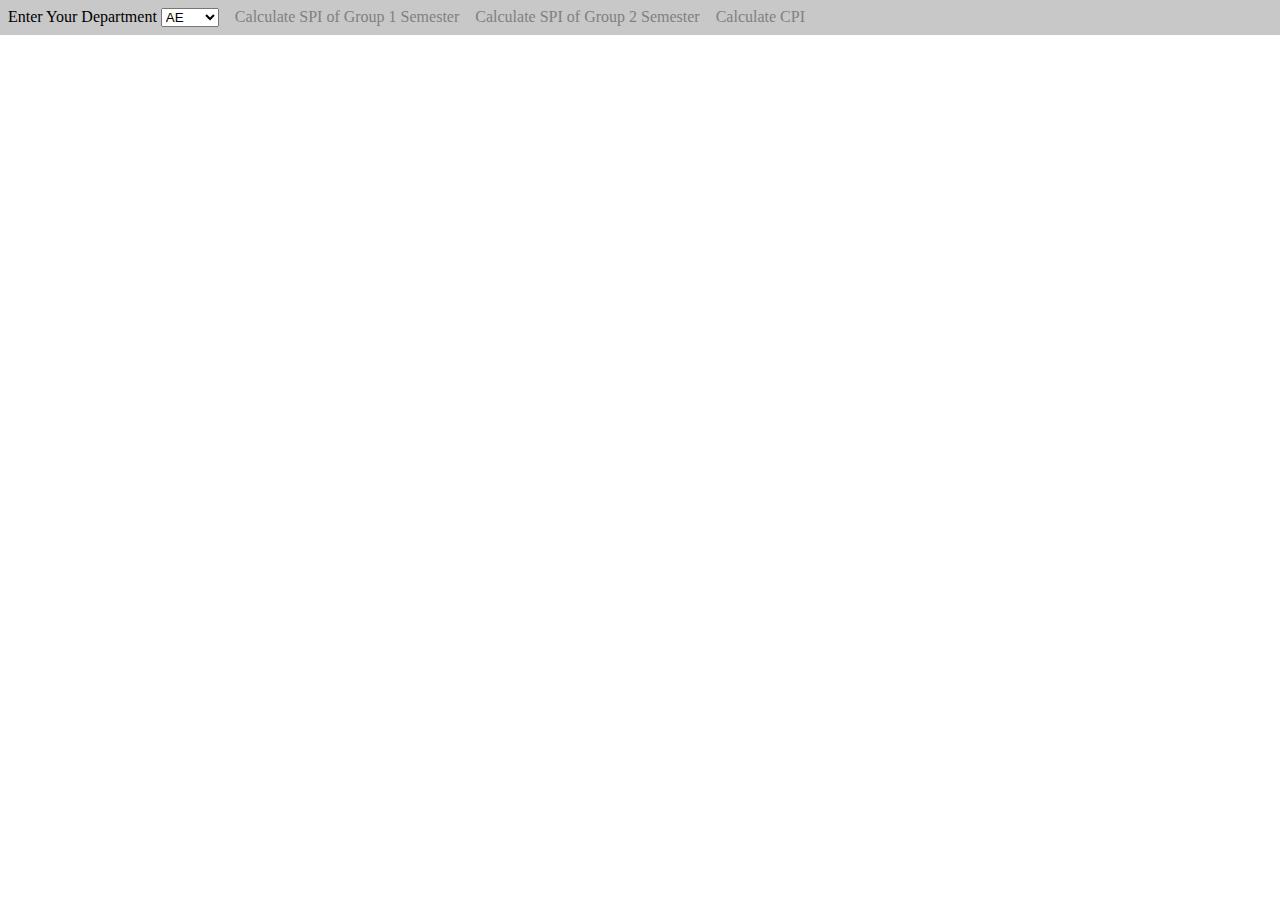
==== index.html @ 36081b1b "Add files via upload" ====
<!DOCTYPE html>
<html lang="en">
<head>
    <meta charset="UTF-8">
    <meta http-equiv="X-UA-Compatible" content="IE=edge">
    <meta name="viewport" content="width=device-width, initial-scale=1.0">
    <title>Document</title>
    <link rel="stylesheet" href="style.css">
    <script src="script.js" defer></script>
</head>
<body>
    <div class="header">
        <div class="branch">
            Enter Your Department <select>
                <option>AE</option>
                <option>BSBE</option>
                <option>CHE</option>
                <option>CHM</option>
                <option>CE</option>
                <option>CSE</option>
                <option>EE</option>
                <option>ES</option>
                <option>ECO</option>
                <option>MSE</option>
                <option>MTH</option>
                <option>ME</option>
                <option>PHY</option>
                <option>SDS</option>
            </select>
        </div>
        <div class="dropdown" data-dropdown>
            <button class="link" data-dropdown-button>Calculate SPI of Group 1 Semester</button>
            <div class="dropdown-menu">
                <div class="content">
                    <form name="sem1"action="" method="post">
                    ELC11X  : <select name="ELC">
                        <option value="10">A*</option>
                        <option value="10">A</option>
                        <option value="9">B+</option>
                        <option value="8">B</option>
                        <option value="7">C+</option>
                        <option value="6">C</option>
                        <option value="5">D+</option>
                        <option value="4">D</option>
                        <option value="0">E</option>
                        <option value="0">F</option>
                        <option value="0">I</option>
                    </select></br>
                    MTH111M : <select name="MTH1">
                        <option value="10">A*</option>
                        <option value="10">A</option>
                        <option value="9">B+</option>
                        <option value="8">B</option>
                        <option value="7">C+</option>
                        <option value="6">C</option>
                        <option value="5">D+</option>
                        <option value="4">D</option>
                        <option value="0">E</option>
                        <option value="0">F</option>
                        <option value="0">I</option>
                    </select></br>
                    MTH112M : <select name="MTH2">
                        <option value="10">A*</option>
                        <option value="10">A</option>
                        <option value="9">B+</option>
                        <option value="8">B</option>
                        <option value="7">C+</option>
                        <option value="6">C</option>
                        <option value="5">D+</option>
                        <option value="4">D</option>
                        <option value="0">E</option>
                        <option value="0">F</option>
                        <option value="0">I</option>
                    </select></br>
                    PHY11X  : <select name="PHY">
                        <option value="10">A*</option>
                        <option value="10">A</option>
                        <option value="9">B+</option>
                        <option value="8">B</option>
                        <option value="7">C+</option>
                        <option value="6">C</option>
                        <option value="5">D+</option>
                        <option value="4">D</option>
                        <option value="0">E</option>
                        <option value="0">F</option>
                        <option value="0">I</option>
                    </select></br>
                    PHY111  : <select name="PHY1">
                        <option value="10">A*</option>
                        <option value="10">A</option>
                        <option value="9">B+</option>
                        <option value="8">B</option>
                        <option value="7">C+</option>
                        <option value="6">C</option>
                        <option value="5">D+</option>
                        <option value="4">D</option>
                        <option value="0">E</option>
                        <option value="0">F</option>
                        <option value="0">I</option>
                    </select></br>
                    TA111   : <select name="TA">
                        <option value="10">A*</option>
                        <option value="10">A</option>
                        <option value="9">B+</option>
                        <option value="8">B</option>
                        <option value="7">C+</option>
                        <option value="6">C</option>
                        <option value="5">D+</option>
                        <option value="4">D</option>
                        <option value="0">E</option>
                        <option value="0">F</option>
                        <option value="0">I</option>
                    </select></br>
                    CHM112M : <select name="CHM2">
                        <option value="10">A*</option>
                        <option value="10">A</option>
                        <option value="9">B+</option>
                        <option value="8">B</option>
                        <option value="7">C+</option>
                        <option value="6">C</option>
                        <option value="5">D+</option>
                        <option value="4">D</option>
                        <option value="0">E</option>
                        <option value="0">F</option>
                        <option value="0">I</option>
                    </select></br>
                    CHM113M : <select name="CHM3">
                        <option value="10">A*</option>
                        <option value="10">A</option>
                        <option value="9">B+</option>
                        <option value="8">B</option>
                        <option value="7">C+</option>
                        <option value="6">C</option>
                        <option value="5">D+</option>
                        <option value="4">D</option>
                        <option value="0">E</option>
                        <option value="0">F</option>
                        <option value="0">I</option>
                    </select></br>
                    </form>
                    PE111   : <select name="PE">
                        <option>S</option>
                        <option>X</option>
                    </select></br>
                    <button id="btn" onclick="calcsem1()">NEXT</button>
                    <p>SPI = <input type="submit" value="Your SPI" name="submit" id="sem1spi"></p>
                </div>
            </div>
        </div>
        <div class="dropdown" data-dropdown>
            <button class="link" data-dropdown-button>Calculate SPI of Group 2 Semester</button>
            <div class="dropdown-menu">
                <div class="content">
                    <form name="sem2"action="" method="post">
                    ETH111  : <select name="ETH">
                        <option value="10">A*</option>
                        <option value="10">A</option>
                        <option value="9">B+</option>
                        <option value="8">B</option>
                        <option value="7">C+</option>
                        <option value="6">C</option>
                        <option value="5">D+</option>
                        <option value="4">D</option>
                        <option value="0">E</option>
                        <option value="0">F</option>
                        <option value="0">I</option>
                    </select></br>
                    MTH113M : <select name="MTH3">
                        <option value="10">A*</option>
                        <option value="10">A</option>
                        <option value="9">B+</option>
                        <option value="8">B</option>
                        <option value="7">C+</option>
                        <option value="6">C</option>
                        <option value="5">D+</option>
                        <option value="4">D</option>
                        <option value="0">E</option>
                        <option value="0">F</option>
                        <option value="0">I</option>
                    </select></br>
                    MTH114M : <select name="MTH4">
                        <option value="10">A*</option>
                        <option value="10">A</option>
                        <option value="9">B+</option>
                        <option value="8">B</option>
                        <option value="7">C+</option>
                        <option value="6">C</option>
                        <option value="5">D+</option>
                        <option value="4">D</option>
                        <option value="0">E</option>
                        <option value="0">F</option>
                        <option value="0">I</option>
                    </select></br>
                    PHY11X  : <select name="PHY2">
                        <option value="10">A*</option>
                        <option value="10">A</option>
                        <option value="9">B+</option>
                        <option value="8">B</option>
                        <option value="7">C+</option>
                        <option value="6">C</option>
                        <option value="5">D+</option>
                        <option value="4">D</option>
                        <option value="0">E</option>
                        <option value="0">F</option>
                        <option value="0">I</option>
                    </select></br>
                    CHM111  : <select name="CHM1">
                        <option value="10">A*</option>
                        <option value="10">A</option>
                        <option value="9">B+</option>
                        <option value="8">B</option>
                        <option value="7">C+</option>
                        <option value="6">C</option>
                        <option value="5">D+</option>
                        <option value="4">D</option>
                        <option value="0">E</option>
                        <option value="0">F</option>
                        <option value="0">I</option>
                    </select></br>
                    ESC111M  : <select name="ESC1">
                        <option value="10">A*</option>
                        <option value="10">A</option>
                        <option value="9">B+</option>
                        <option value="8">B</option>
                        <option value="7">C+</option>
                        <option value="6">C</option>
                        <option value="5">D+</option>
                        <option value="4">D</option>
                        <option value="0">E</option>
                        <option value="0">F</option>
                        <option value="0">I</option>
                    </select></br>
                    ESC112M : <select name="ESC2">
                        <option value="10">A*</option>
                        <option value="10">A</option>
                        <option value="9">B+</option>
                        <option value="8">B</option>
                        <option value="7">C+</option>
                        <option value="6">C</option>
                        <option value="5">D+</option>
                        <option value="4">D</option>
                        <option value="0">E</option>
                        <option value="0">F</option>
                        <option value="0">I</option>
                    </select></br>
                    LIF111  : <select name="LIF">
                        <option value="10">A*</option>
                        <option value="10">A</option>
                        <option value="9">B+</option>
                        <option value="8">B</option>
                        <option value="7">C+</option>
                        <option value="6">C</option>
                        <option value="5">D+</option>
                        <option value="4">D</option>
                        <option value="0">E</option>
                        <option value="0">F</option>
                        <option value="0">I</option>
                    </select></br>
                    </form>
                    PE112   : <select name="PE2">
                        <option>S</option>
                        <option>X</option>
                    </select></br>
                    <button id="btn" onclick="calcsem2()">NEXT</button>
                    <p>SPI = <input type="submit" value="Your SPI" name="submit" id="sem2spi"></p>
                </div>
            </div>
        </div>
        <div class="dropdown" data-dropdown>
            <button class="link" data-dropdown-button>Calculate CPI</button>
            <div class="dropdown-menu">
                <div class="content">
                    <button id="btn" onclick="cpi()">NEXT</button>
                    <p>CPI = <input type="submit" value="Your CPI" name="submit" id="cpi"></p>
                </div>
            </div>
        </div>
    </div>
</body>
</html>
---- style.css ----
body {
    margin: 0;
}

.header{
    background-color: rgb(200,200,200);
    display: flex;
    align-items: baseline;
    padding: .5rem;
    gap: 1rem;
}

.link{
    background: none;
    border: none;
    text-decoration: none;
    color: grey;
    font-family: inherit;
    font-size: inherit;
    cursor: pointer;
    padding: 0;
}

.dropdown.active > .link,
.link:hover{
    color: black;
}

.dropdown{
    position: relative;
}

.dropdown-menu{
    /* display: none; */
    position: absolute;
    left: 0;
    top: calc(100% + .25rem);
    background-color: white;
    padding: .75rem;
    border-radius: .25rem;
    box-shadow: 0 2px 5px 0 rgba(0, 0, 0, .1);
    opacity: 0;
    pointer-events: none;
    transform: translateY(-10px);
    transition: opacity 150ms ease-in-out, transform 150ms ease-in-out;
}

.dropdown.active > .link + .dropdown-menu {
    opacity: 1;
    transform: translateY(0);
    pointer-events: auto;
}
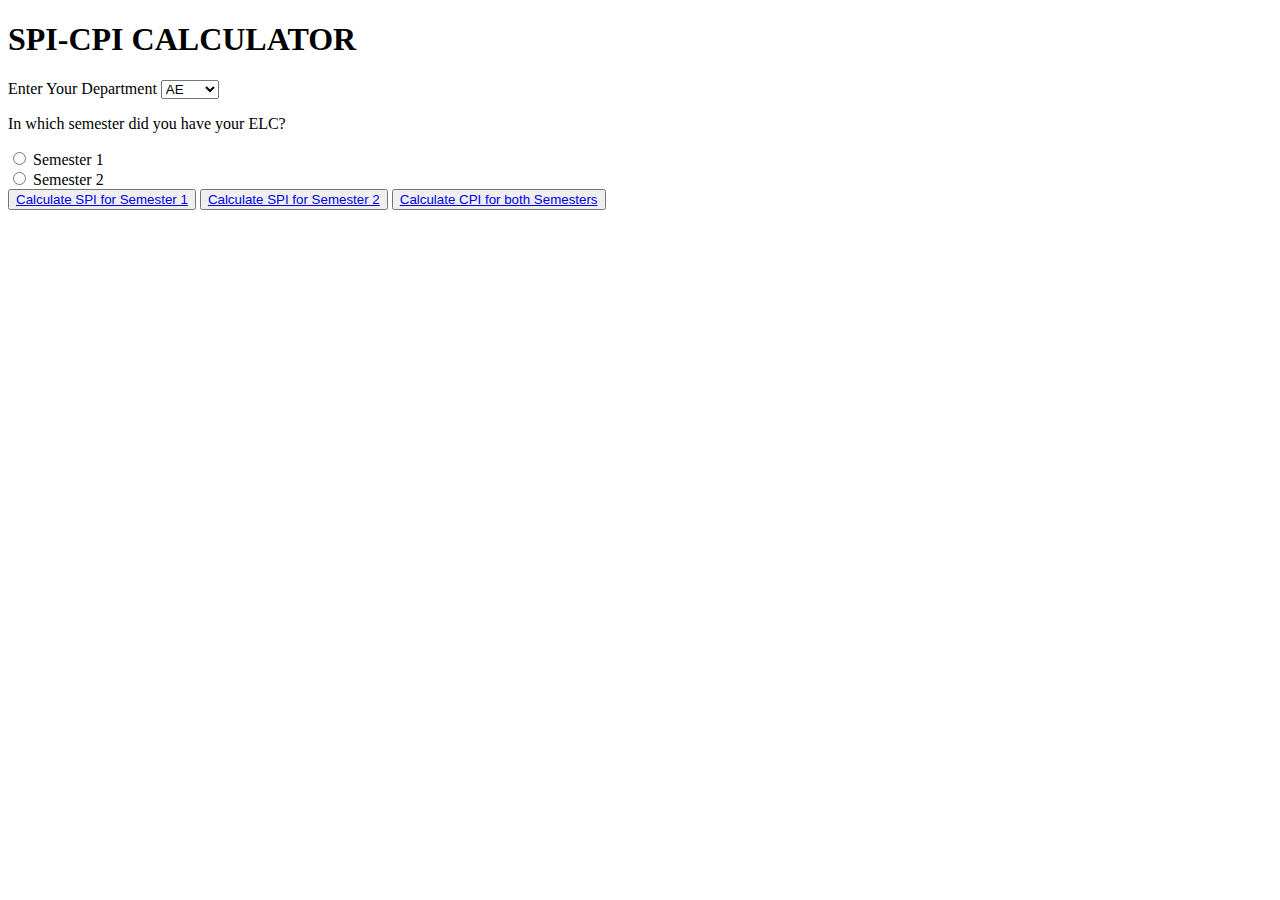
==== commit 6b4bde28: "Rename home.html to index.html" ====
--- a/index.html
+++ b/index.html
@@ -5,10 +5,16 @@
     <meta http-equiv="X-UA-Compatible" content="IE=edge">
     <meta name="viewport" content="width=device-width, initial-scale=1.0">
     <title>Document</title>
+    <link rel="preconnect" href="https://fonts.googleapis.com">
+<link rel="preconnect" href="https://fonts.gstatic.com" crossorigin>
+<link href="https://fonts.googleapis.com/css2?family=Raleway:wght@100;200;300;400;500;600;700;800&display=swap" rel="stylesheet">
     <link rel="stylesheet" href="style.css">
     <script src="script.js" defer></script>
 </head>
 <body>
+    <header>
+        <h1>SPI-CPI CALCULATOR</h1>
+    </header>
     <div class="header">
         <div class="branch">
             Enter Your Department <select>
@@ -28,253 +34,15 @@
                 <option>SDS</option>
             </select>
         </div>
-        <div class="dropdown" data-dropdown>
-            <button class="link" data-dropdown-button>Calculate SPI of Group 1 Semester</button>
-            <div class="dropdown-menu">
-                <div class="content">
-                    <form name="sem1"action="" method="post">
-                    ELC11X  : <select name="ELC">
-                        <option value="10">A*</option>
-                        <option value="10">A</option>
-                        <option value="9">B+</option>
-                        <option value="8">B</option>
-                        <option value="7">C+</option>
-                        <option value="6">C</option>
-                        <option value="5">D+</option>
-                        <option value="4">D</option>
-                        <option value="0">E</option>
-                        <option value="0">F</option>
-                        <option value="0">I</option>
-                    </select></br>
-                    MTH111M : <select name="MTH1">
-                        <option value="10">A*</option>
-                        <option value="10">A</option>
-                        <option value="9">B+</option>
-                        <option value="8">B</option>
-                        <option value="7">C+</option>
-                        <option value="6">C</option>
-                        <option value="5">D+</option>
-                        <option value="4">D</option>
-                        <option value="0">E</option>
-                        <option value="0">F</option>
-                        <option value="0">I</option>
-                    </select></br>
-                    MTH112M : <select name="MTH2">
-                        <option value="10">A*</option>
-                        <option value="10">A</option>
-                        <option value="9">B+</option>
-                        <option value="8">B</option>
-                        <option value="7">C+</option>
-                        <option value="6">C</option>
-                        <option value="5">D+</option>
-                        <option value="4">D</option>
-                        <option value="0">E</option>
-                        <option value="0">F</option>
-                        <option value="0">I</option>
-                    </select></br>
-                    PHY11X  : <select name="PHY">
-                        <option value="10">A*</option>
-                        <option value="10">A</option>
-                        <option value="9">B+</option>
-                        <option value="8">B</option>
-                        <option value="7">C+</option>
-                        <option value="6">C</option>
-                        <option value="5">D+</option>
-                        <option value="4">D</option>
-                        <option value="0">E</option>
-                        <option value="0">F</option>
-                        <option value="0">I</option>
-                    </select></br>
-                    PHY111  : <select name="PHY1">
-                        <option value="10">A*</option>
-                        <option value="10">A</option>
-                        <option value="9">B+</option>
-                        <option value="8">B</option>
-                        <option value="7">C+</option>
-                        <option value="6">C</option>
-                        <option value="5">D+</option>
-                        <option value="4">D</option>
-                        <option value="0">E</option>
-                        <option value="0">F</option>
-                        <option value="0">I</option>
-                    </select></br>
-                    TA111   : <select name="TA">
-                        <option value="10">A*</option>
-                        <option value="10">A</option>
-                        <option value="9">B+</option>
-                        <option value="8">B</option>
-                        <option value="7">C+</option>
-                        <option value="6">C</option>
-                        <option value="5">D+</option>
-                        <option value="4">D</option>
-                        <option value="0">E</option>
-                        <option value="0">F</option>
-                        <option value="0">I</option>
-                    </select></br>
-                    CHM112M : <select name="CHM2">
-                        <option value="10">A*</option>
-                        <option value="10">A</option>
-                        <option value="9">B+</option>
-                        <option value="8">B</option>
-                        <option value="7">C+</option>
-                        <option value="6">C</option>
-                        <option value="5">D+</option>
-                        <option value="4">D</option>
-                        <option value="0">E</option>
-                        <option value="0">F</option>
-                        <option value="0">I</option>
-                    </select></br>
-                    CHM113M : <select name="CHM3">
-                        <option value="10">A*</option>
-                        <option value="10">A</option>
-                        <option value="9">B+</option>
-                        <option value="8">B</option>
-                        <option value="7">C+</option>
-                        <option value="6">C</option>
-                        <option value="5">D+</option>
-                        <option value="4">D</option>
-                        <option value="0">E</option>
-                        <option value="0">F</option>
-                        <option value="0">I</option>
-                    </select></br>
-                    </form>
-                    PE111   : <select name="PE">
-                        <option>S</option>
-                        <option>X</option>
-                    </select></br>
-                    <button id="btn" onclick="calcsem1()">NEXT</button>
-                    <p>SPI = <input type="submit" value="Your SPI" name="submit" id="sem1spi"></p>
-                </div>
-            </div>
-        </div>
-        <div class="dropdown" data-dropdown>
-            <button class="link" data-dropdown-button>Calculate SPI of Group 2 Semester</button>
-            <div class="dropdown-menu">
-                <div class="content">
-                    <form name="sem2"action="" method="post">
-                    ETH111  : <select name="ETH">
-                        <option value="10">A*</option>
-                        <option value="10">A</option>
-                        <option value="9">B+</option>
-                        <option value="8">B</option>
-                        <option value="7">C+</option>
-                        <option value="6">C</option>
-                        <option value="5">D+</option>
-                        <option value="4">D</option>
-                        <option value="0">E</option>
-                        <option value="0">F</option>
-                        <option value="0">I</option>
-                    </select></br>
-                    MTH113M : <select name="MTH3">
-                        <option value="10">A*</option>
-                        <option value="10">A</option>
-                        <option value="9">B+</option>
-                        <option value="8">B</option>
-                        <option value="7">C+</option>
-                        <option value="6">C</option>
-                        <option value="5">D+</option>
-                        <option value="4">D</option>
-                        <option value="0">E</option>
-                        <option value="0">F</option>
-                        <option value="0">I</option>
-                    </select></br>
-                    MTH114M : <select name="MTH4">
-                        <option value="10">A*</option>
-                        <option value="10">A</option>
-                        <option value="9">B+</option>
-                        <option value="8">B</option>
-                        <option value="7">C+</option>
-                        <option value="6">C</option>
-                        <option value="5">D+</option>
-                        <option value="4">D</option>
-                        <option value="0">E</option>
-                        <option value="0">F</option>
-                        <option value="0">I</option>
-                    </select></br>
-                    PHY11X  : <select name="PHY2">
-                        <option value="10">A*</option>
-                        <option value="10">A</option>
-                        <option value="9">B+</option>
-                        <option value="8">B</option>
-                        <option value="7">C+</option>
-                        <option value="6">C</option>
-                        <option value="5">D+</option>
-                        <option value="4">D</option>
-                        <option value="0">E</option>
-                        <option value="0">F</option>
-                        <option value="0">I</option>
-                    </select></br>
-                    CHM111  : <select name="CHM1">
-                        <option value="10">A*</option>
-                        <option value="10">A</option>
-                        <option value="9">B+</option>
-                        <option value="8">B</option>
-                        <option value="7">C+</option>
-                        <option value="6">C</option>
-                        <option value="5">D+</option>
-                        <option value="4">D</option>
-                        <option value="0">E</option>
-                        <option value="0">F</option>
-                        <option value="0">I</option>
-                    </select></br>
-                    ESC111M  : <select name="ESC1">
-                        <option value="10">A*</option>
-                        <option value="10">A</option>
-                        <option value="9">B+</option>
-                        <option value="8">B</option>
-                        <option value="7">C+</option>
-                        <option value="6">C</option>
-                        <option value="5">D+</option>
-                        <option value="4">D</option>
-                        <option value="0">E</option>
-                        <option value="0">F</option>
-                        <option value="0">I</option>
-                    </select></br>
-                    ESC112M : <select name="ESC2">
-                        <option value="10">A*</option>
-                        <option value="10">A</option>
-                        <option value="9">B+</option>
-                        <option value="8">B</option>
-                        <option value="7">C+</option>
-                        <option value="6">C</option>
-                        <option value="5">D+</option>
-                        <option value="4">D</option>
-                        <option value="0">E</option>
-                        <option value="0">F</option>
-                        <option value="0">I</option>
-                    </select></br>
-                    LIF111  : <select name="LIF">
-                        <option value="10">A*</option>
-                        <option value="10">A</option>
-                        <option value="9">B+</option>
-                        <option value="8">B</option>
-                        <option value="7">C+</option>
-                        <option value="6">C</option>
-                        <option value="5">D+</option>
-                        <option value="4">D</option>
-                        <option value="0">E</option>
-                        <option value="0">F</option>
-                        <option value="0">I</option>
-                    </select></br>
-                    </form>
-                    PE112   : <select name="PE2">
-                        <option>S</option>
-                        <option>X</option>
-                    </select></br>
-                    <button id="btn" onclick="calcsem2()">NEXT</button>
-                    <p>SPI = <input type="submit" value="Your SPI" name="submit" id="sem2spi"></p>
-                </div>
-            </div>
-        </div>
-        <div class="dropdown" data-dropdown>
-            <button class="link" data-dropdown-button>Calculate CPI</button>
-            <div class="dropdown-menu">
-                <div class="content">
-                    <button id="btn" onclick="cpi()">NEXT</button>
-                    <p>CPI = <input type="submit" value="Your CPI" name="submit" id="cpi"></p>
-                </div>
-            </div>
-        </div>
+        <form name="semester" action="" method="post">
+            <p>In which semester did you have your ELC? </p>
+            <input type="radio" id="sem1" name="semester" value="sem1">
+            <label for="sem1">Semester 1</label><br>
+            <input type="radio" id="sem2" name="semester" value="sem2">
+            <label for="sem2">Semester 2</label><br>
+        <button class="spi1"><a href="sem1g1.html" >Calculate SPI for Semester 1</a></button>
+        <button class="spi2"><a href="sem2g1.html" >Calculate SPI for Semester 2</a></button>
+        <button><a href="cpi.html" >Calculate CPI for both Semesters</a></button>
     </div>
 </body>
-</html>+</html>
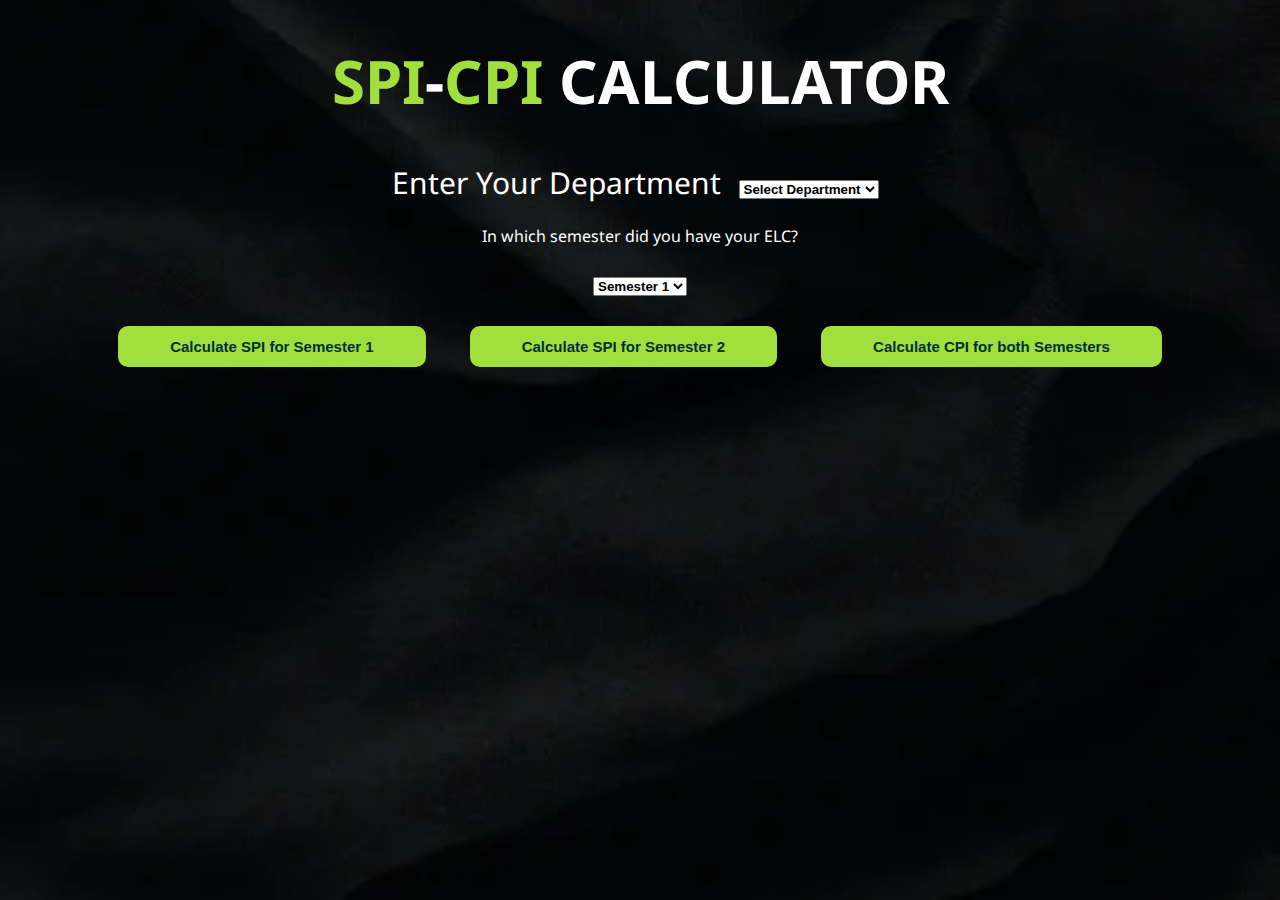
==== commit ad12dff4: "Add files via upload" ====
--- a/index.html
+++ b/index.html
@@ -7,17 +7,21 @@
     <title>Document</title>
     <link rel="preconnect" href="https://fonts.googleapis.com">
 <link rel="preconnect" href="https://fonts.gstatic.com" crossorigin>
+<link rel="preconnect" href="https://fonts.googleapis.com">
+<link rel="preconnect" href="https://fonts.gstatic.com" crossorigin>
+<link href="https://fonts.googleapis.com/css2?family=Noto+Sans:wght@100;200;300;400;500;600;700;800;900&display=swap" rel="stylesheet">
 <link href="https://fonts.googleapis.com/css2?family=Raleway:wght@100;200;300;400;500;600;700;800&display=swap" rel="stylesheet">
     <link rel="stylesheet" href="style.css">
     <script src="script.js" defer></script>
 </head>
 <body>
     <header>
-        <h1>SPI-CPI CALCULATOR</h1>
+        <h1><span class="deco">SPI</span>-<span class="deco">CPI</span> CALCULATOR</h1>
     </header>
     <div class="header">
         <div class="branch">
             Enter Your Department <select>
+                <option>Select Department</option>
                 <option>AE</option>
                 <option>BSBE</option>
                 <option>CHE</option>
@@ -34,15 +38,17 @@
                 <option>SDS</option>
             </select>
         </div>
-        <form name="semester" action="" method="post">
-            <p>In which semester did you have your ELC? </p>
-            <input type="radio" id="sem1" name="semester" value="sem1">
-            <label for="sem1">Semester 1</label><br>
-            <input type="radio" id="sem2" name="semester" value="sem2">
-            <label for="sem2">Semester 2</label><br>
+        <p>In which semester did you have your ELC?</p>
+        <div class="choice">
+            <form name="choice" action="" method="post"></form>
+            <select name="semch">
+                <option value="first">Semester 1</option>
+                <option value="second">Semester 2</option>
+            </select>
+        </div>
         <button class="spi1"><a href="sem1g1.html" >Calculate SPI for Semester 1</a></button>
-        <button class="spi2"><a href="sem2g1.html" >Calculate SPI for Semester 2</a></button>
+        <button class="spi2"><a href="sem2g2.html" >Calculate SPI for Semester 2</a></button>
         <button><a href="cpi.html" >Calculate CPI for both Semesters</a></button>
     </div>
 </body>
-</html>
+</html>--- a/style.css
+++ b/style.css
@@ -0,0 +1,73 @@
+body{
+    background: url(images/bg2.webp);
+    background-size: cover;
+    background-position: center;
+    color: white;
+    /* font-family: 'Raleway', sans-serif; */
+    font-family: 'Noto Sans', sans-serif;
+    text-align: center;
+}
+*::selection{
+    color: white;
+    background-color: #a1df3c;
+}
+body h1{
+    font-size: 60px;
+}
+header h1{
+    color: white;
+    text-align: center;
+    font-size: 60px;
+}
+.header{
+    text-align: center;
+}
+.branch{
+    font-size: 30px;
+}
+form{
+    margin: 20px;
+    margin-bottom: 0%;
+}
+form select{
+    margin: 10px;
+}
+select{
+    margin: 10px;
+    font-weight: 600;
+}
+button, button a{
+    margin: 20px;
+    padding: 8px 12px;
+    text-decoration: none;
+    color: rgb(3, 47, 54);
+    font-size: 15px;
+    font-weight: 600;
+    border: 4px solid #a1df3c;
+    box-sizing: border-box;
+    transition: transform 0.25s;
+    background-color: #a1df3c;
+}
+button{
+    border-radius: 10px;
+}
+button:hover, button a:hover{
+    color: #a1df3c;
+    background-color: rgb(1, 12, 14);
+    border: 4px solid #a1df3c;
+    transform: translateY(-5px);
+    box-sizing: border-box;
+    box-shadow: 0 0.5em 0.5em -0.4em #a1df3c;
+}
+select option{
+    background-color: #a1df3c;
+    /* color: #a1df3c; */
+}
+.deco{
+    color: #a1df3c;
+}
+.flex{
+    display: flex;
+    justify-content: space-evenly;
+}
+
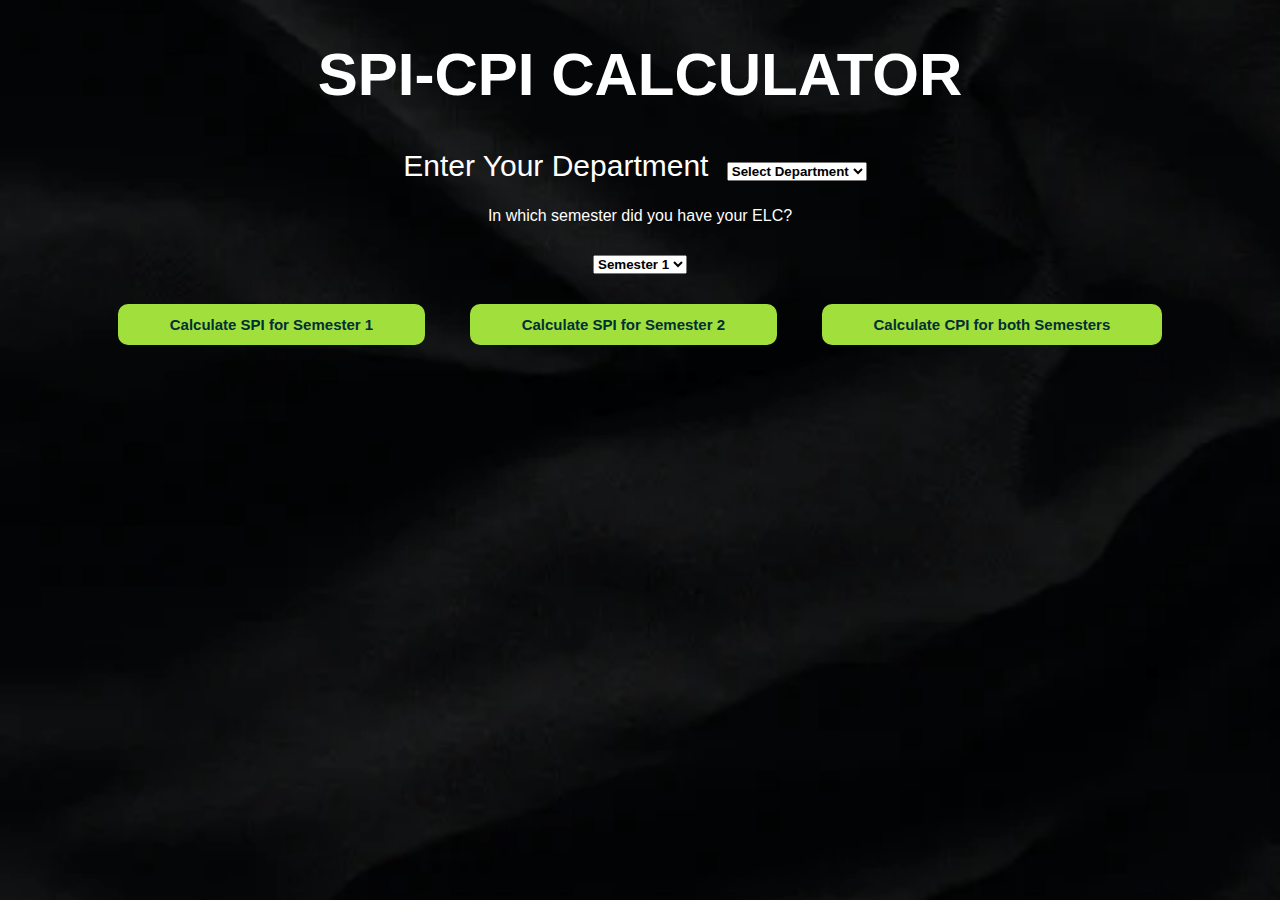
==== commit 9861e7f4: "Update index.html" ====
--- a/index.html
+++ b/index.html
@@ -1,22 +1,22 @@
 <!DOCTYPE html>
 <html lang="en">
+
 <head>
     <meta charset="UTF-8">
     <meta http-equiv="X-UA-Compatible" content="IE=edge">
     <meta name="viewport" content="width=device-width, initial-scale=1.0">
     <title>Document</title>
     <link rel="preconnect" href="https://fonts.googleapis.com">
-<link rel="preconnect" href="https://fonts.gstatic.com" crossorigin>
-<link rel="preconnect" href="https://fonts.googleapis.com">
-<link rel="preconnect" href="https://fonts.gstatic.com" crossorigin>
-<link href="https://fonts.googleapis.com/css2?family=Noto+Sans:wght@100;200;300;400;500;600;700;800;900&display=swap" rel="stylesheet">
-<link href="https://fonts.googleapis.com/css2?family=Raleway:wght@100;200;300;400;500;600;700;800&display=swap" rel="stylesheet">
+    <link rel="preconnect" href="https://fonts.gstatic.com" crossorigin>
+    <link href="https://fonts.googleapis.com/css2?family=Raleway:wght@100;200;300;400;500;600;700;800&display=swap"
+        rel="stylesheet">
     <link rel="stylesheet" href="style.css">
     <script src="script.js" defer></script>
 </head>
+
 <body>
     <header>
-        <h1><span class="deco">SPI</span>-<span class="deco">CPI</span> CALCULATOR</h1>
+        <h1>SPI-CPI CALCULATOR</h1>
     </header>
     <div class="header">
         <div class="branch">
@@ -40,15 +40,17 @@
         </div>
         <p>In which semester did you have your ELC?</p>
         <div class="choice">
-            <form name="choice" action="" method="post"></form>
-            <select name="semch">
-                <option value="first">Semester 1</option>
-                <option value="second">Semester 2</option>
-            </select>
+            <form name="choice" action="" method="post">
+                <select name="semch">
+                    <option value="first">Semester 1</option>
+                    <option value="second">Semester 2</option>
+                </select>
+            </form>
         </div>
-        <button class="spi1"><a href="sem1g1.html" >Calculate SPI for Semester 1</a></button>
-        <button class="spi2"><a href="sem2g2.html" >Calculate SPI for Semester 2</a></button>
-        <button><a href="cpi.html" >Calculate CPI for both Semesters</a></button>
+        <button class="spi1"><a id="firstsem" href="sem1g1.html">Calculate SPI for Semester 1</a></button>
+        <button class="spi2"><a id="secondsem" href="sem2g2.html">Calculate SPI for Semester 2</a></button>
+        <button><a id="cumsem" href="cpi1.html">Calculate CPI for both Semesters</a></button>
     </div>
 </body>
-</html>+
+</html>
